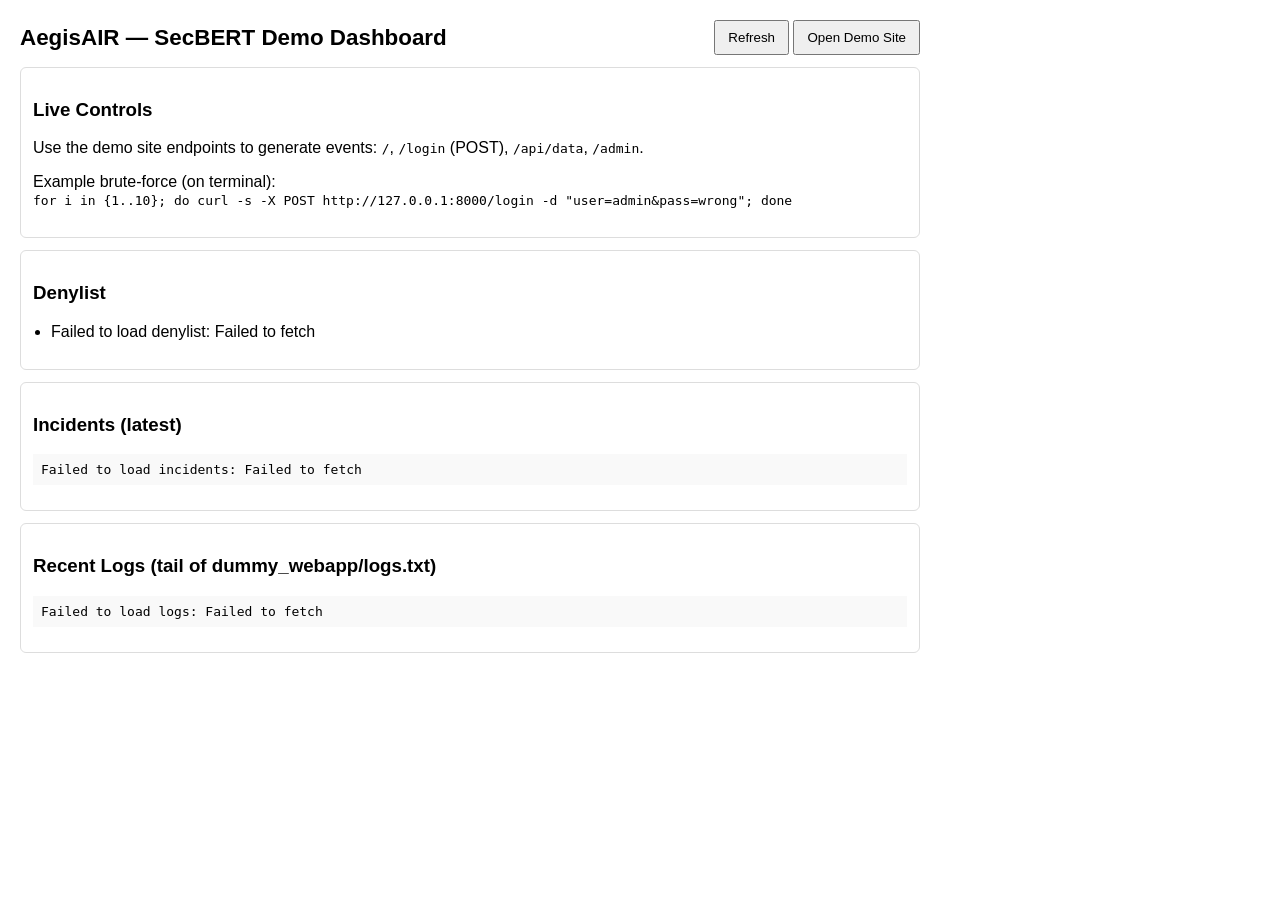
==== frontend/index.html @ 27a6ac52 "created aegis-air repo and updated the code to github" ====
<!doctype html>
<html>
  <head>
    <meta charset="utf-8" />
    <title>AegisAIR Dashboard</title>
    <meta name="viewport" content="width=device-width, initial-scale=1" />
    <style>
      body{ font-family: Arial, Helvetica, sans-serif; margin: 20px; max-width: 900px; }
      header { display:flex; align-items:center; justify-content:space-between; }
      h1 { margin: 0; font-size: 1.4rem; }
      button { padding: 8px 12px; }
      .panel { border: 1px solid #ddd; padding: 12px; margin-top: 12px; border-radius: 6px; }
      .benign { background:#e6ffed; padding:6px; border-radius:4px; margin:6px 0 }
      .malicious { background:#ffe6e6; padding:6px; border-radius:4px; margin:6px 0 }
      pre { max-height: 300px; overflow: auto; background:#f9f9f9; padding:8px; }
      ul { padding-left: 18px; }
    </style>
  </head>
  <body>
    <header>
      <h1>AegisAIR — SecBERT Demo Dashboard</h1>
      <div>
        <button onclick="refresh()">Refresh</button>
        <button onclick="openDemo()">Open Demo Site</button>
      </div>
    </header>

    <div class="panel">
      <h3>Live Controls</h3>
      <p>
        Use the demo site endpoints to generate events:
        <code>/</code>, <code>/login</code> (POST), <code>/api/data</code>, <code>/admin</code>.
      </p>
      <p>
        Example brute-force (on terminal):<br/>
        <code>for i in {1..10}; do curl -s -X POST http://127.0.0.1:8000/login -d "user=admin&pass=wrong"; done</code>
      </p>
    </div>

    <div class="panel">
      <h3>Denylist</h3>
      <ul id="denylist">Loading...</ul>
    </div>

    <div class="panel">
      <h3>Incidents (latest)</h3>
      <pre id="incidents">Loading...</pre>
    </div>

    <div class="panel">
      <h3>Recent Logs (tail of dummy_webapp/logs.txt)</h3>
      <pre id="logs">Loading...</pre>
    </div>

    <script src="dashboard.js"></script>
  </body>
</html>
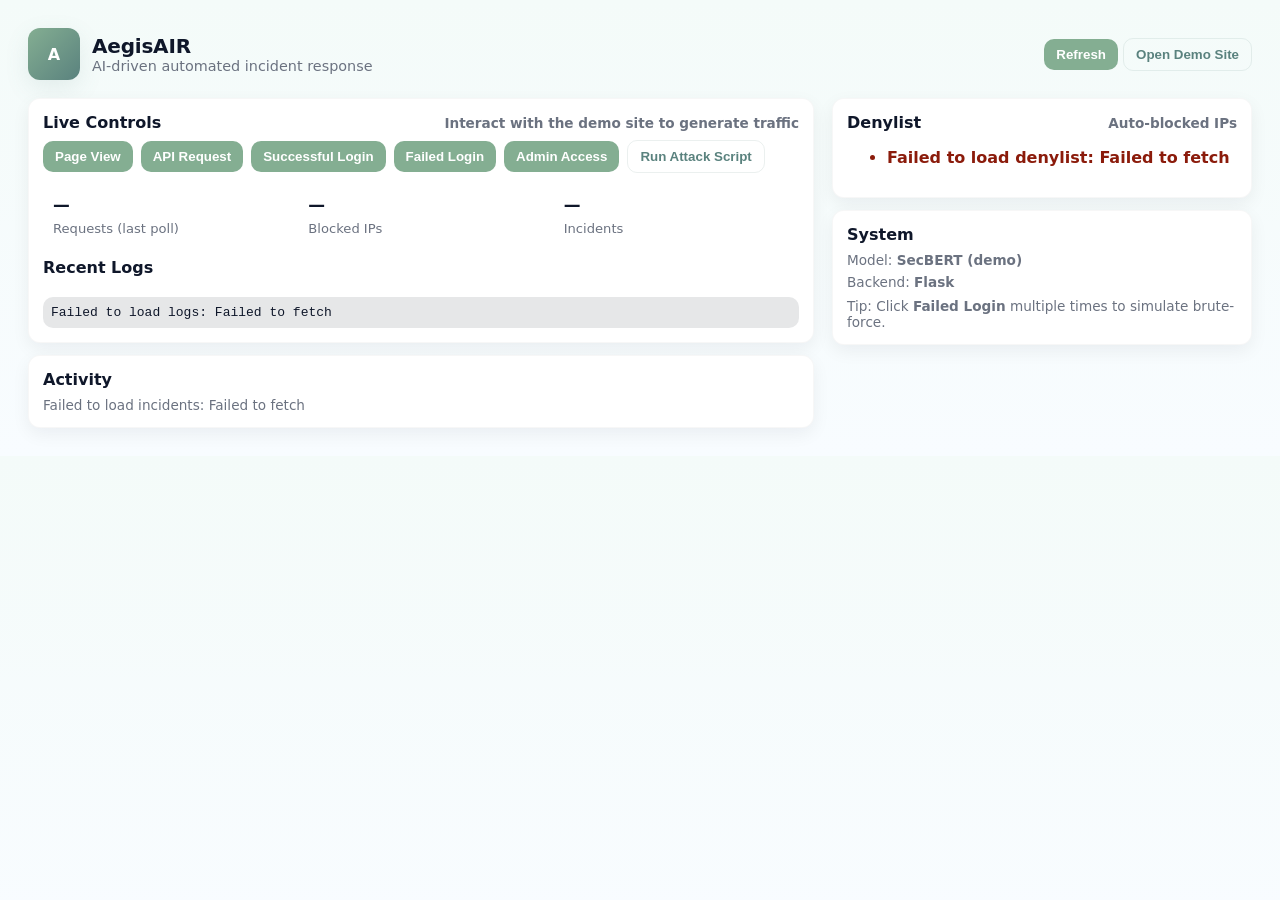
==== commit 1c6d698b: "added css styles and made the dummy page a bit better" ====
--- a/frontend/index.html
+++ b/frontend/index.html
@@ -2,55 +2,85 @@
 <html>
   <head>
     <meta charset="utf-8" />
-    <title>AegisAIR Dashboard</title>
+    <title>AegisAIR — Dashboard</title>
     <meta name="viewport" content="width=device-width, initial-scale=1" />
-    <style>
-      body{ font-family: Arial, Helvetica, sans-serif; margin: 20px; max-width: 900px; }
-      header { display:flex; align-items:center; justify-content:space-between; }
-      h1 { margin: 0; font-size: 1.4rem; }
-      button { padding: 8px 12px; }
-      .panel { border: 1px solid #ddd; padding: 12px; margin-top: 12px; border-radius: 6px; }
-      .benign { background:#e6ffed; padding:6px; border-radius:4px; margin:6px 0 }
-      .malicious { background:#ffe6e6; padding:6px; border-radius:4px; margin:6px 0 }
-      pre { max-height: 300px; overflow: auto; background:#f9f9f9; padding:8px; }
-      ul { padding-left: 18px; }
-    </style>
+    <link rel="stylesheet" href="styles.css">
   </head>
   <body>
-    <header>
-      <h1>AegisAIR — SecBERT Demo Dashboard</h1>
+    <header class="header">
+      <div class="brand">
+        <div class="logo">A</div>
+        <div>
+          <div class="title">AegisAIR</div>
+          <div class="subtitle">AI-driven automated incident response</div>
+        </div>
+      </div>
       <div>
-        <button onclick="refresh()">Refresh</button>
-        <button onclick="openDemo()">Open Demo Site</button>
+        <button class="btn" onclick="refresh()">Refresh</button>
+        <button class="btn ghost" onclick="openDemo()">Open Demo Site</button>
       </div>
     </header>
 
-    <div class="panel">
-      <h3>Live Controls</h3>
-      <p>
-        Use the demo site endpoints to generate events:
-        <code>/</code>, <code>/login</code> (POST), <code>/api/data</code>, <code>/admin</code>.
-      </p>
-      <p>
-        Example brute-force (on terminal):<br/>
-        <code>for i in {1..10}; do curl -s -X POST http://127.0.0.1:8000/login -d "user=admin&pass=wrong"; done</code>
-      </p>
-    </div>
+    <main class="grid">
+      <section>
+        <div class="card">
+          <div class="section-title">
+            <div><strong>Live Controls</strong></div>
+            <div class="small">Interact with the demo site to generate traffic</div>
+          </div>
+          <div class="controls">
+            <button class="btn" onclick="simulate('page')">Page View</button>
+            <button class="btn" onclick="simulate('api')">API Request</button>
+            <button class="btn" onclick="simulate('login-ok')">Successful Login</button>
+            <button class="btn" onclick="simulate('login-fail')">Failed Login</button>
+            <button class="btn" onclick="simulate('admin')">Admin Access</button>
+            <button class="btn ghost" onclick="runAttack()">Run Attack Script</button>
+          </div>
 
-    <div class="panel">
-      <h3>Denylist</h3>
-      <ul id="denylist">Loading...</ul>
-    </div>
+          <div class="stats" style="margin-top:12px">
+            <div class="stat">
+              <div class="num" id="stat-req">—</div>
+              <div class="label">Requests (last poll)</div>
+            </div>
+            <div class="stat">
+              <div class="num" id="stat-block">—</div>
+              <div class="label">Blocked IPs</div>
+            </div>
+            <div class="stat">
+              <div class="num" id="stat-incs">—</div>
+              <div class="label">Incidents</div>
+            </div>
+          </div>
 
-    <div class="panel">
-      <h3>Incidents (latest)</h3>
-      <pre id="incidents">Loading...</pre>
-    </div>
+          <div class="logs">
+            <div class="section-title"><div><strong>Recent Logs</strong></div></div>
+            <div id="logs" class="log-list">Loading...</div>
+          </div>
+        </div>
 
-    <div class="panel">
-      <h3>Recent Logs (tail of dummy_webapp/logs.txt)</h3>
-      <pre id="logs">Loading...</pre>
-    </div>
+        <div style="height:12px"></div>
+
+        <div class="card">
+          <div class="section-title"><div><strong>Activity</strong></div></div>
+          <div id="incidents" style="display:flex;flex-direction:column;gap:8px"></div>
+        </div>
+      </section>
+
+      <aside class="side">
+        <div class="card">
+          <div class="section-title"><div><strong>Denylist</strong></div><div class="small">Auto-blocked IPs</div></div>
+          <ul id="denylist" class="denylist"></ul>
+        </div>
+
+        <div class="card">
+          <div class="section-title"><div><strong>System</strong></div></div>
+          <div class="small">Model: <strong>SecBERT (demo)</strong></div>
+          <div class="small" style="margin-top:6px">Backend: <strong>Flask</strong></div>
+          <div style="height:8px"></div>
+          <div class="small">Tip: Click <strong>Failed Login</strong> multiple times to simulate brute-force.</div>
+        </div>
+      </aside>
+    </main>
 
     <script src="dashboard.js"></script>
   </body>
--- a/frontend/styles.css
+++ b/frontend/styles.css
@@ -0,0 +1,174 @@
+/* AegisAIR Dashboard styles
+   Palette: #5A827E (dark teal), #84AE92 (teal), #B9D4AA (soft green), #FAFFCA (pale yellow)
+*/
+:root{
+  --teal-900: #5A827E;
+  --teal-700: #84AE92;
+  --green-300:#B9D4AA;
+  --warm-50: #FAFFCA;
+  --muted:#6b7280;
+  --bg:#f6f8f9;
+  --card:#ffffff;
+  --glass: rgba(255,255,255,0.7);
+}
+
+*{box-sizing:border-box}
+body{
+  margin:0;
+  font-family: Inter, ui-sans-serif, system-ui, -apple-system, "Segoe UI", Roboto, "Helvetica Neue", Arial;
+  background: linear-gradient(180deg, #f4fbf9 0%, #f8fcff 100%);
+  color:#0f172a;
+  -webkit-font-smoothing:antialiased;
+  padding:28px;
+}
+
+/* header */
+.header{
+  display:flex;
+  align-items:center;
+  justify-content:space-between;
+  gap:12px;
+  margin-bottom:18px;
+}
+.brand{
+  display:flex;
+  gap:12px;
+  align-items:center;
+}
+.logo{
+  width:52px;
+  height:52px;
+  border-radius:12px;
+  background: linear-gradient(135deg,var(--teal-700), var(--teal-900));
+  display:flex;
+  align-items:center;
+  justify-content:center;
+  color:white;
+  font-weight:700;
+  box-shadow: 0 8px 24px rgba(90,130,126,0.12);
+}
+.title{
+  font-size:1.25rem;
+  font-weight:700;
+  letter-spacing: -0.2px;
+}
+.subtitle{ color:var(--muted); font-size:0.9rem; }
+
+/* grid */
+.grid{
+  display:grid;
+  grid-template-columns: 1fr 420px;
+  gap:18px;
+  align-items:start;
+}
+
+/* left column */
+.card{
+  background:var(--card);
+  border-radius:12px;
+  padding:14px;
+  box-shadow: 0 6px 18px rgba(15,23,42,0.06);
+  border: 1px solid rgba(10,20,25,0.03);
+}
+
+/* live controls */
+.controls { display:flex; gap:8px; align-items:center; flex-wrap:wrap; }
+.btn{
+  background:var(--teal-700);
+  color:white;
+  border:none;
+  padding:8px 12px;
+  border-radius:10px;
+  cursor:pointer;
+  font-weight:600;
+  transition:transform .12s ease, box-shadow .12s;
+}
+.btn.ghost{
+  background:transparent;
+  color:var(--teal-900);
+  border:1px solid rgba(90,130,126,0.12);
+}
+.btn:hover{ transform:translateY(-2px); box-shadow: 0 8px 20px rgba(90,130,126,0.12) }
+
+/* stats row */
+.stats{
+  display:flex;
+  gap:10px;
+  margin-top:12px;
+}
+.stat{
+  padding:10px;
+  border-radius:10px;
+  background: linear-gradient(180deg, var(--glass), rgba(255,255,255,0.9));
+  flex:1;
+  display:flex;
+  flex-direction:column;
+  gap:6px;
+}
+.stat .num{ font-weight:700; font-size:1.05rem;}
+.stat .label{ color:var(--muted); font-size:0.82rem; }
+
+/* log area */
+.logs {
+  margin-top:12px;
+  display:grid;
+  grid-template-columns: 1fr;
+  gap:12px;
+}
+.log-list{
+  max-height:360px;
+  overflow:auto;
+  border-radius:10px;
+  padding:8px;
+  background:#0b17201a;
+  font-family: ui-monospace, SFMono-Regular, Menlo, Monaco, "Roboto Mono", "Courier New", monospace;
+  font-size:13px;
+  color:#0f172a;
+}
+
+/* right column */
+.side {
+  display:flex;
+  flex-direction:column;
+  gap:12px;
+}
+.card .section-title{
+  font-weight:700;
+  margin-bottom:8px;
+  display:flex;
+  align-items:center;
+  justify-content:space-between;
+}
+.badge {
+  padding:6px 8px;
+  border-radius:999px;
+  font-weight:700;
+  font-size:0.85rem;
+  color: white;
+}
+.badge.ok { background:var(--teal-700); }
+.badge.warn { background:#f59e0b; }
+.badge.danger { background:#ef4444; }
+
+/* incidents list */
+.incident {
+  padding:10px;
+  border-radius:8px;
+  display:flex;
+  flex-direction:row;
+  gap:10px;
+  align-items:flex-start;
+  border-left:4px solid rgba(0,0,0,0.03);
+}
+.incident .meta{ font-size:12px; color:var(--muted) }
+.incident .text{ font-weight:600; }
+
+/* denylist card */
+.denylist li{ margin-bottom:6px; font-weight:600; color:#8b1b0b; }
+.small { font-size:0.85rem; color:var(--muted); }
+
+/* responsive */
+@media (max-width:980px){
+  .grid{ grid-template-columns: 1fr; }
+  .logo{ width:44px; height:44px; }
+}
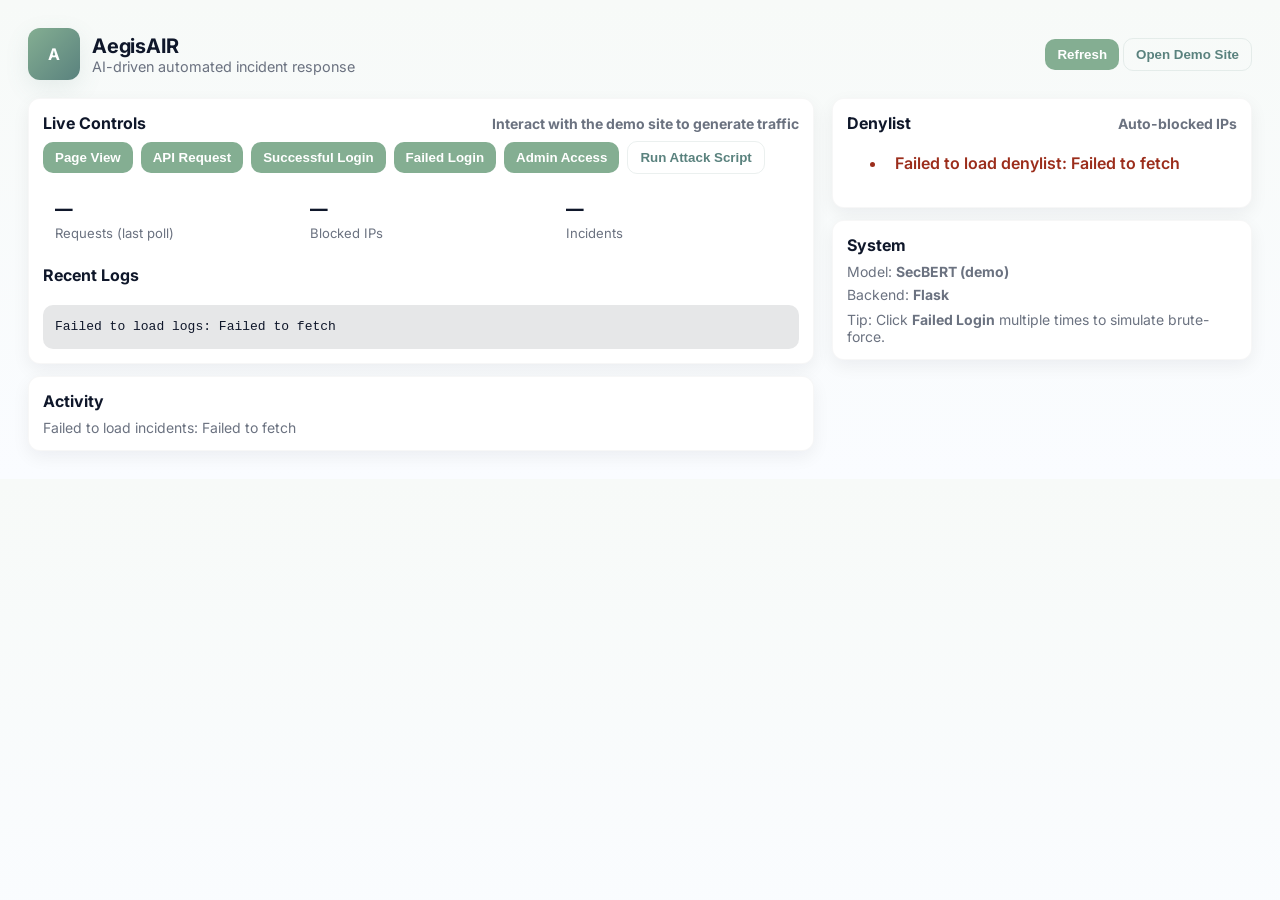
==== commit 60db18b5: "add" ====
--- a/frontend/index.html
+++ b/frontend/index.html
@@ -4,6 +4,7 @@
     <meta charset="utf-8" />
     <title>AegisAIR — Dashboard</title>
     <meta name="viewport" content="width=device-width, initial-scale=1" />
+    <link rel="stylesheet" href="https://fonts.googleapis.com/css2?family=Inter:wght@400;600;700&display=swap">
     <link rel="stylesheet" href="styles.css">
   </head>
   <body>
@@ -16,8 +17,8 @@
         </div>
       </div>
       <div>
-        <button class="btn" onclick="refresh()">Refresh</button>
-        <button class="btn ghost" onclick="openDemo()">Open Demo Site</button>
+        <button class="btn" onclick="refresh()" aria-label="Refresh dashboard">Refresh</button>
+        <button class="btn ghost" onclick="openDemo()" aria-label="Open demo site">Open Demo Site</button>
       </div>
     </header>
 
@@ -29,12 +30,12 @@
             <div class="small">Interact with the demo site to generate traffic</div>
           </div>
           <div class="controls">
-            <button class="btn" onclick="simulate('page')">Page View</button>
-            <button class="btn" onclick="simulate('api')">API Request</button>
-            <button class="btn" onclick="simulate('login-ok')">Successful Login</button>
-            <button class="btn" onclick="simulate('login-fail')">Failed Login</button>
-            <button class="btn" onclick="simulate('admin')">Admin Access</button>
-            <button class="btn ghost" onclick="runAttack()">Run Attack Script</button>
+            <button class="btn" onclick="simulate('page')" aria-label="Simulate page view">Page View</button>
+            <button class="btn" onclick="simulate('api')" aria-label="Simulate API request">API Request</button>
+            <button class="btn" onclick="simulate('login-ok')" aria-label="Simulate successful login">Successful Login</button>
+            <button class="btn" onclick="simulate('login-fail')" aria-label="Simulate failed login">Failed Login</button>
+            <button class="btn" onclick="simulate('admin')" aria-label="Simulate admin access">Admin Access</button>
+            <button class="btn ghost" onclick="runAttack()" aria-label="Run attack script">Run Attack Script</button>
           </div>
 
           <div class="stats" style="margin-top:12px">
@@ -84,4 +85,4 @@
 
     <script src="dashboard.js"></script>
   </body>
-</html>
+</html>
--- a/frontend/styles.css
+++ b/frontend/styles.css
@@ -1,174 +1,283 @@
 /* AegisAIR Dashboard styles
    Palette: #5A827E (dark teal), #84AE92 (teal), #B9D4AA (soft green), #FAFFCA (pale yellow)
 */
-:root{
+:root {
   --teal-900: #5A827E;
   --teal-700: #84AE92;
-  --green-300:#B9D4AA;
+  --green-300: #B9D4AA;
   --warm-50: #FAFFCA;
-  --muted:#6b7280;
-  --bg:#f6f8f9;
-  --card:#ffffff;
-  --glass: rgba(255,255,255,0.7);
-}
-
-*{box-sizing:border-box}
-body{
-  margin:0;
+  --muted: #6b7280;
+  --bg: #f6f8f9;
+  --card: #ffffff;
+  --glass: rgba(255, 255, 255, 0.7);
+}
+
+* {
+  box-sizing: border-box;
+}
+
+body {
+  margin: 0;
   font-family: Inter, ui-sans-serif, system-ui, -apple-system, "Segoe UI", Roboto, "Helvetica Neue", Arial;
-  background: linear-gradient(180deg, #f4fbf9 0%, #f8fcff 100%);
-  color:#0f172a;
-  -webkit-font-smoothing:antialiased;
-  padding:28px;
+  background: linear-gradient(180deg, #f7faf8 0%, #fafcff 100%);
+  color: #0f172a;
+  -webkit-font-smoothing: antialiased;
+  padding: 28px;
+  font-size: 16px;
 }
 
 /* header */
-.header{
-  display:flex;
-  align-items:center;
-  justify-content:space-between;
-  gap:12px;
-  margin-bottom:18px;
-}
-.brand{
-  display:flex;
-  gap:12px;
-  align-items:center;
-}
-.logo{
-  width:52px;
-  height:52px;
-  border-radius:12px;
-  background: linear-gradient(135deg,var(--teal-700), var(--teal-900));
-  display:flex;
-  align-items:center;
-  justify-content:center;
-  color:white;
-  font-weight:700;
-  box-shadow: 0 8px 24px rgba(90,130,126,0.12);
-}
-.title{
-  font-size:1.25rem;
-  font-weight:700;
+.header {
+  display: flex;
+  align-items: center;
+  justify-content: space-between;
+  gap: 12px;
+  margin-bottom: 18px;
+}
+
+.brand {
+  display: flex;
+  gap: 12px;
+  align-items: center;
+}
+
+.logo {
+  width: 52px;
+  height: 52px;
+  border-radius: 12px;
+  background: linear-gradient(135deg, var(--teal-700), var(--teal-900));
+  display: flex;
+  align-items: center;
+  justify-content: center;
+  color: white;
+  font-weight: 700;
+  box-shadow: 0 8px 24px rgba(90, 130, 126, 0.12);
+}
+
+.title {
+  font-size: 1.25rem;
+  font-weight: 700;
   letter-spacing: -0.2px;
 }
-.subtitle{ color:var(--muted); font-size:0.9rem; }
+
+.subtitle {
+  color: var(--muted);
+  font-size: 0.9rem;
+}
 
 /* grid */
-.grid{
-  display:grid;
+.grid {
+  display: grid;
   grid-template-columns: 1fr 420px;
-  gap:18px;
-  align-items:start;
+  gap: 18px;
+  align-items: start;
 }
 
 /* left column */
-.card{
-  background:var(--card);
-  border-radius:12px;
-  padding:14px;
-  box-shadow: 0 6px 18px rgba(15,23,42,0.06);
-  border: 1px solid rgba(10,20,25,0.03);
+.card {
+  background: var(--card);
+  border-radius: 12px;
+  padding: 14px;
+  box-shadow: 0 6px 18px rgba(15, 23, 42, 0.06);
+  border: 1px solid rgba(10, 20, 25, 0.03);
+  transition: transform 0.2s ease, box-shadow 0.2s ease;
+}
+
+.card:hover {
+  transform: translateY(-4px);
+  box-shadow: 0 8px 24px rgba(15, 23, 42, 0.1);
 }
 
 /* live controls */
-.controls { display:flex; gap:8px; align-items:center; flex-wrap:wrap; }
-.btn{
-  background:var(--teal-700);
-  color:white;
-  border:none;
-  padding:8px 12px;
-  border-radius:10px;
-  cursor:pointer;
-  font-weight:600;
-  transition:transform .12s ease, box-shadow .12s;
-}
-.btn.ghost{
-  background:transparent;
-  color:var(--teal-900);
-  border:1px solid rgba(90,130,126,0.12);
-}
-.btn:hover{ transform:translateY(-2px); box-shadow: 0 8px 20px rgba(90,130,126,0.12) }
+.controls {
+  display: flex;
+  gap: 8px;
+  align-items: center;
+  flex-wrap: wrap;
+}
+
+.btn {
+  background: var(--teal-700);
+  color: white;
+  border: none;
+  padding: 8px 12px;
+  border-radius: 10px;
+  cursor: pointer;
+  font-weight: 600;
+  transition: transform 0.12s ease, box-shadow 0.12s;
+}
+
+.btn.ghost {
+  background: transparent;
+  color: var(--teal-900);
+  border: 1px solid rgba(90, 130, 126, 0.12);
+}
+
+.btn:hover {
+  transform: translateY(-2px) scale(1.02);
+  box-shadow: 0 10px 24px rgba(90, 130, 126, 0.2);
+}
+
+.btn:focus {
+  outline: 2px solid var(--teal-900);
+  outline-offset: 2px;
+}
 
 /* stats row */
-.stats{
-  display:flex;
-  gap:10px;
-  margin-top:12px;
-}
-.stat{
-  padding:10px;
-  border-radius:10px;
-  background: linear-gradient(180deg, var(--glass), rgba(255,255,255,0.9));
-  flex:1;
-  display:flex;
-  flex-direction:column;
-  gap:6px;
-}
-.stat .num{ font-weight:700; font-size:1.05rem;}
-.stat .label{ color:var(--muted); font-size:0.82rem; }
+.stats {
+  display: flex;
+  gap: 10px;
+  margin-top: 12px;
+}
+
+.stat {
+  padding: 12px;
+  border-radius: 10px;
+  background: linear-gradient(180deg, rgba(255, 255, 255, 0.85), rgba(255, 255, 255, 0.95));
+  flex: 1;
+  display: flex;
+  flex-direction: column;
+  gap: 6px;
+}
+
+.stat .num {
+  font-weight: 800;
+  font-size: 1.1rem;
+}
+
+.stat .label {
+  color: var(--muted);
+  font-size: 0.82rem;
+}
 
 /* log area */
 .logs {
-  margin-top:12px;
-  display:grid;
+  margin-top: 12px;
+  display: grid;
   grid-template-columns: 1fr;
-  gap:12px;
-}
-.log-list{
-  max-height:360px;
-  overflow:auto;
-  border-radius:10px;
-  padding:8px;
-  background:#0b17201a;
+  gap: 12px;
+}
+
+.log-list {
+  max-height: 360px;
+  overflow: auto;
+  border-radius: 10px;
+  padding: 12px;
+  background: #0b17201a;
   font-family: ui-monospace, SFMono-Regular, Menlo, Monaco, "Roboto Mono", "Courier New", monospace;
-  font-size:13px;
-  color:#0f172a;
+  font-size: 13px;
+  color: #0f172a;
+  line-height: 1.5;
+}
+
+.log-list::-webkit-scrollbar {
+  width: 8px;
+}
+
+.log-list::-webkit-scrollbar-track {
+  background: var(--glass);
+  border-radius: 10px;
+}
+
+.log-list::-webkit-scrollbar-thumb {
+  background: var(--teal-700);
+  border-radius: 10px;
 }
 
 /* right column */
 .side {
-  display:flex;
-  flex-direction:column;
-  gap:12px;
-}
-.card .section-title{
-  font-weight:700;
-  margin-bottom:8px;
-  display:flex;
-  align-items:center;
-  justify-content:space-between;
-}
+  display: flex;
+  flex-direction: column;
+  gap: 12px;
+}
+
+.card .section-title {
+  font-weight: 700;
+  margin-bottom: 8px;
+  display: flex;
+  align-items: center;
+  justify-content: space-between;
+}
+
 .badge {
-  padding:6px 8px;
-  border-radius:999px;
-  font-weight:700;
-  font-size:0.85rem;
+  padding: 6px 8px;
+  border-radius: 999px;
+  font-weight: 700;
+  font-size: 0.85rem;
   color: white;
 }
-.badge.ok { background:var(--teal-700); }
-.badge.warn { background:#f59e0b; }
-.badge.danger { background:#ef4444; }
+
+.badge.ok {
+  background: var(--teal-700);
+}
+
+.badge.warn {
+  background: #f59e0b;
+}
+
+.badge.danger {
+  background: #ef4444;
+}
 
 /* incidents list */
 .incident {
-  padding:10px;
-  border-radius:8px;
-  display:flex;
-  flex-direction:row;
-  gap:10px;
-  align-items:flex-start;
-  border-left:4px solid rgba(0,0,0,0.03);
-}
-.incident .meta{ font-size:12px; color:var(--muted) }
-.incident .text{ font-weight:600; }
+  padding: 10px;
+  border-radius: 8px;
+  display: flex;
+  flex-direction: row;
+  gap: 10px;
+  align-items: flex-start;
+  border-left: 4px solid rgba(0, 0, 0, 0.03);
+  transition: background 0.2s ease;
+}
+
+.incident:hover {
+  background: rgba(90, 130, 126, 0.05);
+}
+
+.incident::before {
+  content: '';
+  width: 8px;
+  height: 8px;
+  border-radius: 6px;
+  background: #ef4444;
+  margin-top: 6px;
+}
+
+.incident .meta {
+  font-size: 12px;
+  color: var(--muted);
+}
+
+.incident .text {
+  font-weight: 600;
+}
 
 /* denylist card */
-.denylist li{ margin-bottom:6px; font-weight:600; color:#8b1b0b; }
-.small { font-size:0.85rem; color:var(--muted); }
+.denylist li {
+  margin-bottom: 6px;
+  font-weight: 600;
+  color: #9b2d1b;
+  padding: 4px 8px;
+}
+
+.denylist li:nth-child(even) {
+  background: rgba(90, 130, 126, 0.05);
+  border-radius: 4px;
+}
+
+.small {
+  font-size: 0.875rem;
+  color: var(--muted);
+}
 
 /* responsive */
-@media (max-width:980px){
-  .grid{ grid-template-columns: 1fr; }
-  .logo{ width:44px; height:44px; }
-}
+@media (max-width: 980px) {
+  .grid {
+    grid-template-columns: 1fr;
+  }
+  .logo {
+    width: 44px;
+    height: 44px;
+  }
+}
